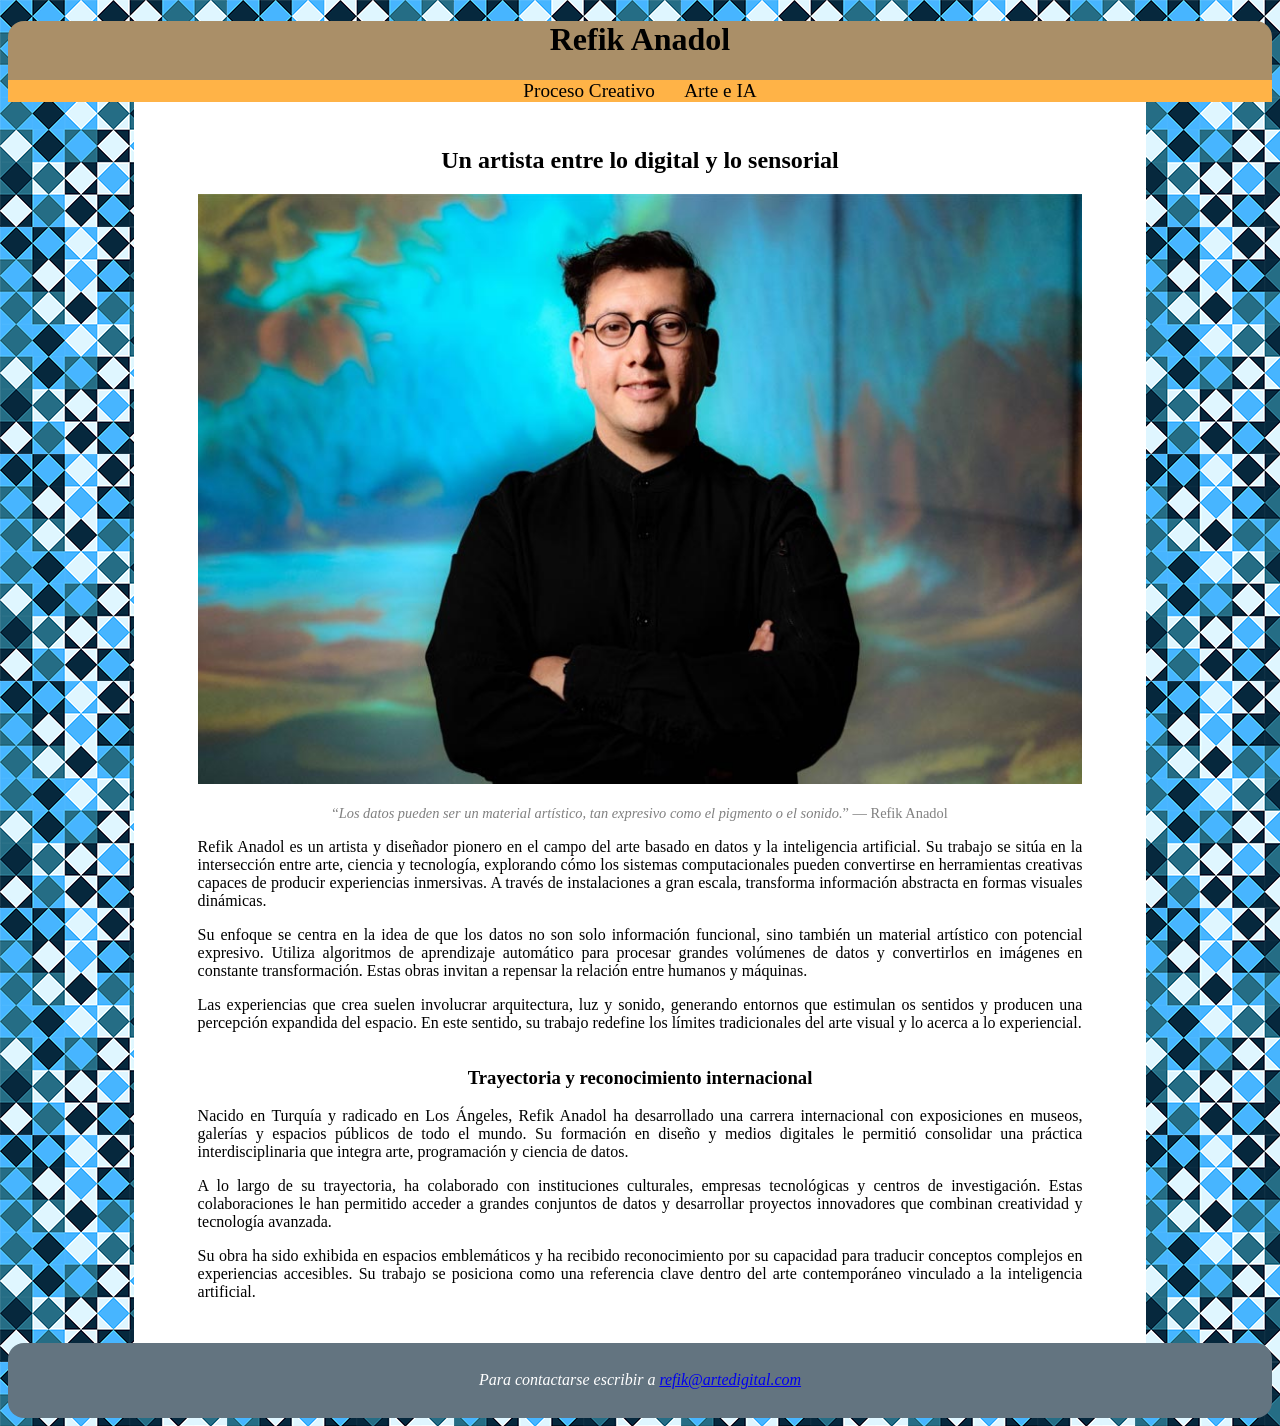
==== index.html @ 8f447c23 "Actualización index.html -Se trabajó sobre el index.html para hacer el header, main y footer. Tambié" ====
<!DOCTYPE html>
<html lang="es">
    <head>
        <meta charset="UTF-8">
        <title>Refik Anadol</title>
        <link rel="stylesheet" href="css/estilos.css">
    </head>
    <body>
        <header>
            <h1>Refik Anadol</h1>
            <nav>
                <ul>
                    <li><a href="">Proceso Creativo</a></li>
                    <li><a href="">Arte e IA</a></li>
                </ul>
            </nav>
        </header>
        <main>
            <article>
                <h1>Un artista entre lo digital y lo sensorial</h1>
                <div>
                    <img class="imgHorizontales" src="img/anadol-1.jpg" alt="foto de Refik Anadol">
                    <p class="textoCentrado">
                        <span class="cita"><q><i>Los datos pueden ser un material artístico, tan expresivo como el pigmento o el sonido.</i></q> — Refik Anadol</span>
                    </p>
                </div>
                <p>
                    Refik Anadol es un artista y diseñador pionero en el campo del arte basado en datos y la inteligencia 
                    artificial. Su trabajo se sitúa en la intersección entre arte, ciencia y tecnología, explorando cómo 
                    los sistemas computacionales pueden convertirse en herramientas creativas capaces de producir 
                    experiencias inmersivas. A través de instalaciones a gran escala, transforma información abstracta 
                    en formas visuales dinámicas.
                </p>
                <p>
                    Su enfoque se centra en la idea de que los datos no son solo información funcional, sino también un 
                    material artístico con potencial expresivo. Utiliza algoritmos de aprendizaje automático para procesar 
                    grandes volúmenes de datos y convertirlos en imágenes en constante transformación. Estas obras invitan 
                    a repensar la relación entre humanos y máquinas.
                </p>
                <p>
                    Las experiencias que crea suelen involucrar arquitectura, luz y sonido, generando entornos que estimulan 
                    os sentidos y producen una percepción expandida del espacio. En este sentido, su trabajo redefine los 
                    límites tradicionales del arte visual y lo acerca a lo experiencial.
                </p>
                <hr>
                <h3>Trayectoria y reconocimiento internacional</h3>
                <p>
                    Nacido en Turquía y radicado en Los Ángeles, Refik Anadol ha desarrollado una carrera internacional con 
                    exposiciones en museos, galerías y espacios públicos de todo el mundo. Su formación en diseño y medios 
                    digitales le permitió consolidar una práctica interdisciplinaria que integra arte, programación y 
                    ciencia de datos.
                </p>
                <p>
                    A lo largo de su trayectoria, ha colaborado con instituciones culturales, empresas tecnológicas y 
                    centros de investigación. Estas colaboraciones le han permitido acceder a grandes conjuntos de datos y 
                    desarrollar proyectos innovadores que combinan creatividad y tecnología avanzada.
                </p>
                <p>
                    Su obra ha sido exhibida en espacios emblemáticos y ha recibido reconocimiento por su capacidad para 
                    traducir conceptos complejos en experiencias accesibles. Su trabajo se posiciona como una referencia 
                    clave dentro del arte contemporáneo vinculado a la inteligencia artificial.
                </p>
            </article>
        </main>
        <footer>
            <address>
                <p>
                    Para contactarse escribir a <a href="mailto:refik@artedigital.com">refik@artedigital.com</a>
                </p>
            </address>
        </footer>
    </body>



</html>
---- css/estilos.css ----
/*Etiquetas Semánticas:*/

body {
    background-image: url("../img/fondo.png");
    
}

header {
    background-color: #AA8F68;
}

main {
    background-color: white;
    margin-left: 10%;
    margin-right: 10%;
    padding: 2% 5%;
}

footer {
    background-color: #637480;
    color: white;
    padding-top: 1%;
    padding-bottom: 1%;
}

hr {
    background-color: transparent;
    border: 0;
    height: 0;
}

footer, header {
    border-radius: 16px;
}

main h1, main h3, header h1, footer, nav {
    text-align: center;
}

main p {
    text-align: justify;
}

/*-----------NAV---------------*/

nav {
	background-color: #FFB347;
}

nav ul {
	margin: 0;
	padding: 0;
	list-style-type: none;
}

nav li {
	display: inline-block;
    padding-left: 1%;
    padding-right: 1%;	
}

nav a {
    text-decoration: none;
    font-size: 1.2rem;
}

nav a:link {
	background-color:  #FFB347;
	color: #000;
}
nav a:visited {
	background-color: #FFB347;
	color: #000;
}
nav a:hover {
	background-color: #000;
	color: #FFF;
}
nav a:active {
	background-color: #47B5FF;
	color: #000;
}

/*-----------------------------*/


/*Clases*/

.imgHorizontales {
    width: 100%;
    height: auto;
}

.cita {
    color: gray;
    font-size: 0.9rem;
}

.textoCentrado {
    text-align: center;
}
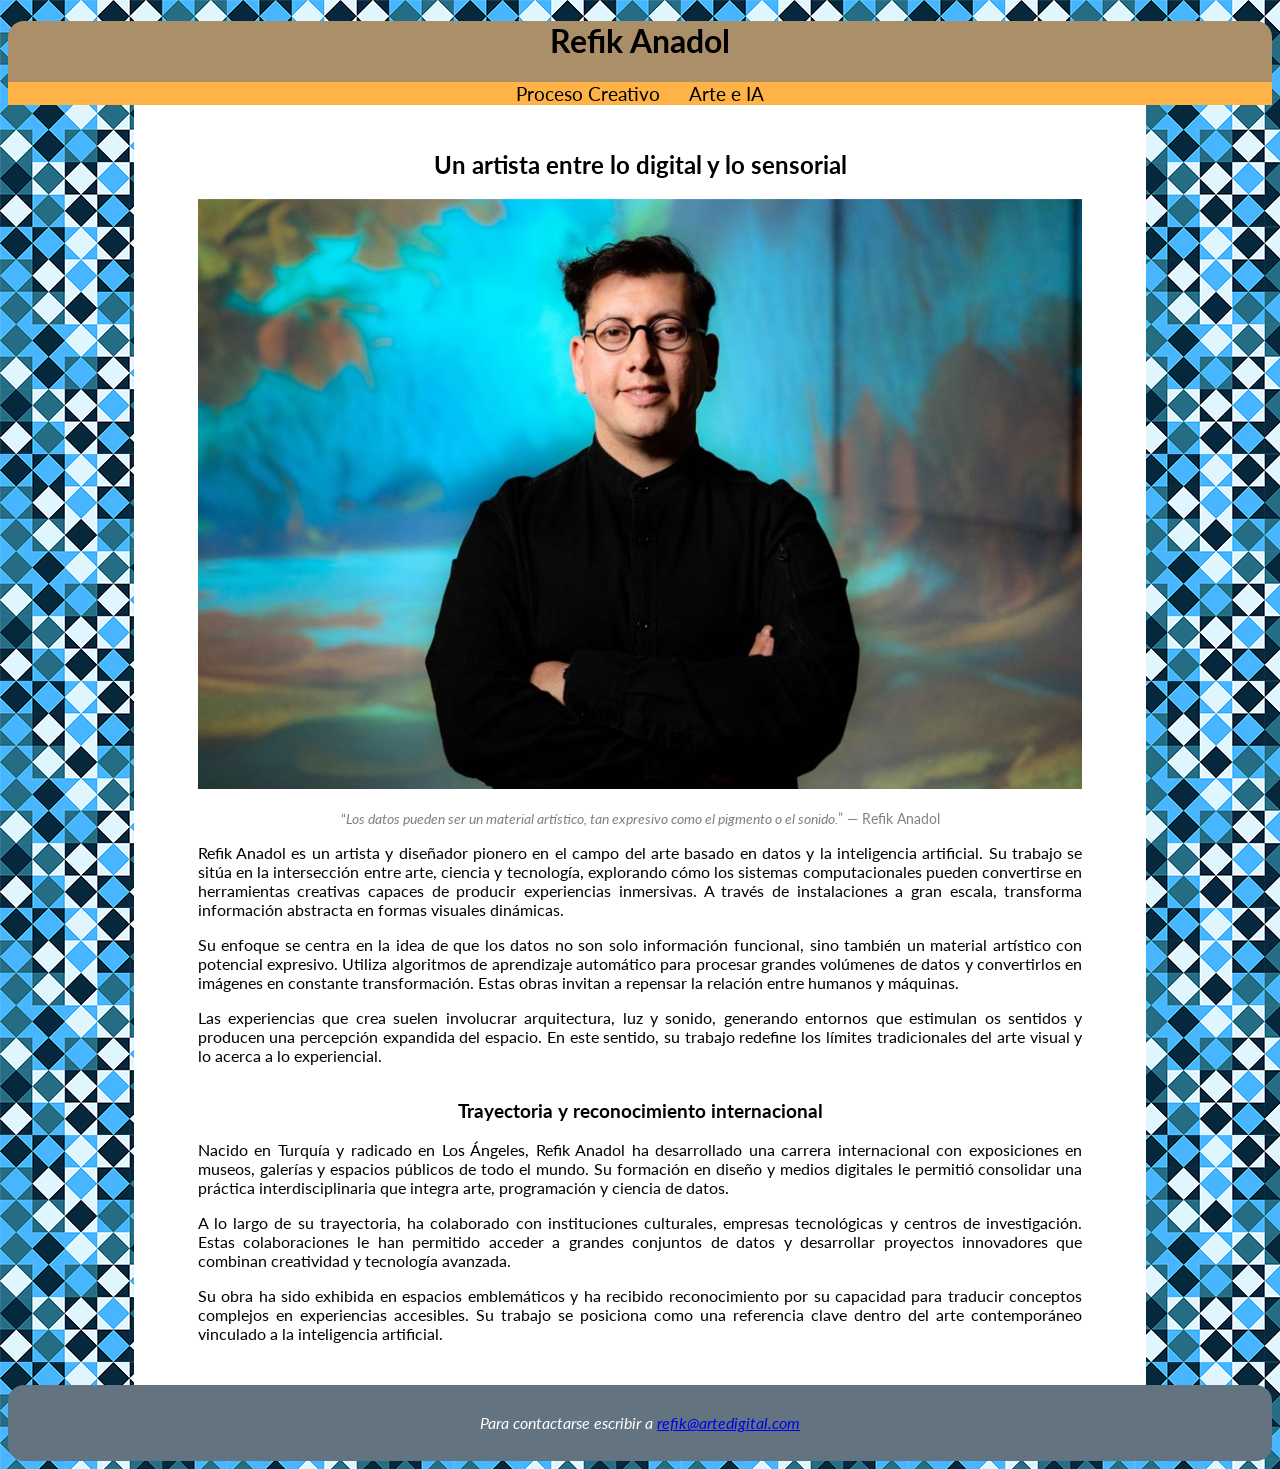
==== commit c4fb8cfd: "Página Terminada - Se terminaron dos archivos: procesocreativo y arteeia. - Se agregó la fuente Lato" ====
--- a/index.html
+++ b/index.html
@@ -3,6 +3,10 @@
     <head>
         <meta charset="UTF-8">
         <title>Refik Anadol</title>
+        <link rel="preconnect" href="https://fonts.googleapis.com">
+        <link rel="preconnect" href="https://fonts.gstatic.com" crossorigin>
+        <link href="https://fonts.googleapis.com/css2?family=Lato:ital,wght@0,100;0,300;0,400;0,700;0,900;1,100;1,300;1,400;1,700;1,900&display=swap" 
+        rel="stylesheet">
         <link rel="stylesheet" href="css/estilos.css">
     </head>
     <body>
@@ -10,8 +14,8 @@
             <h1>Refik Anadol</h1>
             <nav>
                 <ul>
-                    <li><a href="">Proceso Creativo</a></li>
-                    <li><a href="">Arte e IA</a></li>
+                    <li><a href="procesocreativo.html">Proceso Creativo</a></li>
+                    <li><a href="arteeia.html">Arte e IA</a></li>
                 </ul>
             </nav>
         </header>
--- a/css/estilos.css
+++ b/css/estilos.css
@@ -1,4 +1,10 @@
-/*Etiquetas Semánticas:*/
+/*------------TODO:------------*/
+
+* {
+    font-family: "Lato", sans-serif;
+}
+
+/*------------Etiquetas Semánticas:------------*/
 
 body {
     background-image: url("../img/fondo.png");
@@ -29,6 +35,8 @@
     height: 0;
 }
 
+/*------------Selectores:------------*/
+
 footer, header {
     border-radius: 16px;
 }
@@ -41,7 +49,7 @@
     text-align: justify;
 }
 
-/*-----------NAV---------------*/
+/*------------NAV:------------*/
 
 nav {
 	background-color: #FFB347;
@@ -81,14 +89,25 @@
 	color: #000;
 }
 
-/*-----------------------------*/
-
-
-/*Clases*/
+/*------------Clases------------*/
 
 .imgHorizontales {
     width: 100%;
     height: auto;
+}
+
+.imgVerticales {
+    width: 50%;
+    height: auto;
+    display: block;
+    margin-left: auto;
+    margin-right: auto;
+}
+
+.videoYouTube {
+    display: block;
+    margin-left: auto;
+    margin-right: auto;
 }
 
 .cita {
@@ -98,4 +117,4 @@
 
 .textoCentrado {
     text-align: center;
-}+}
